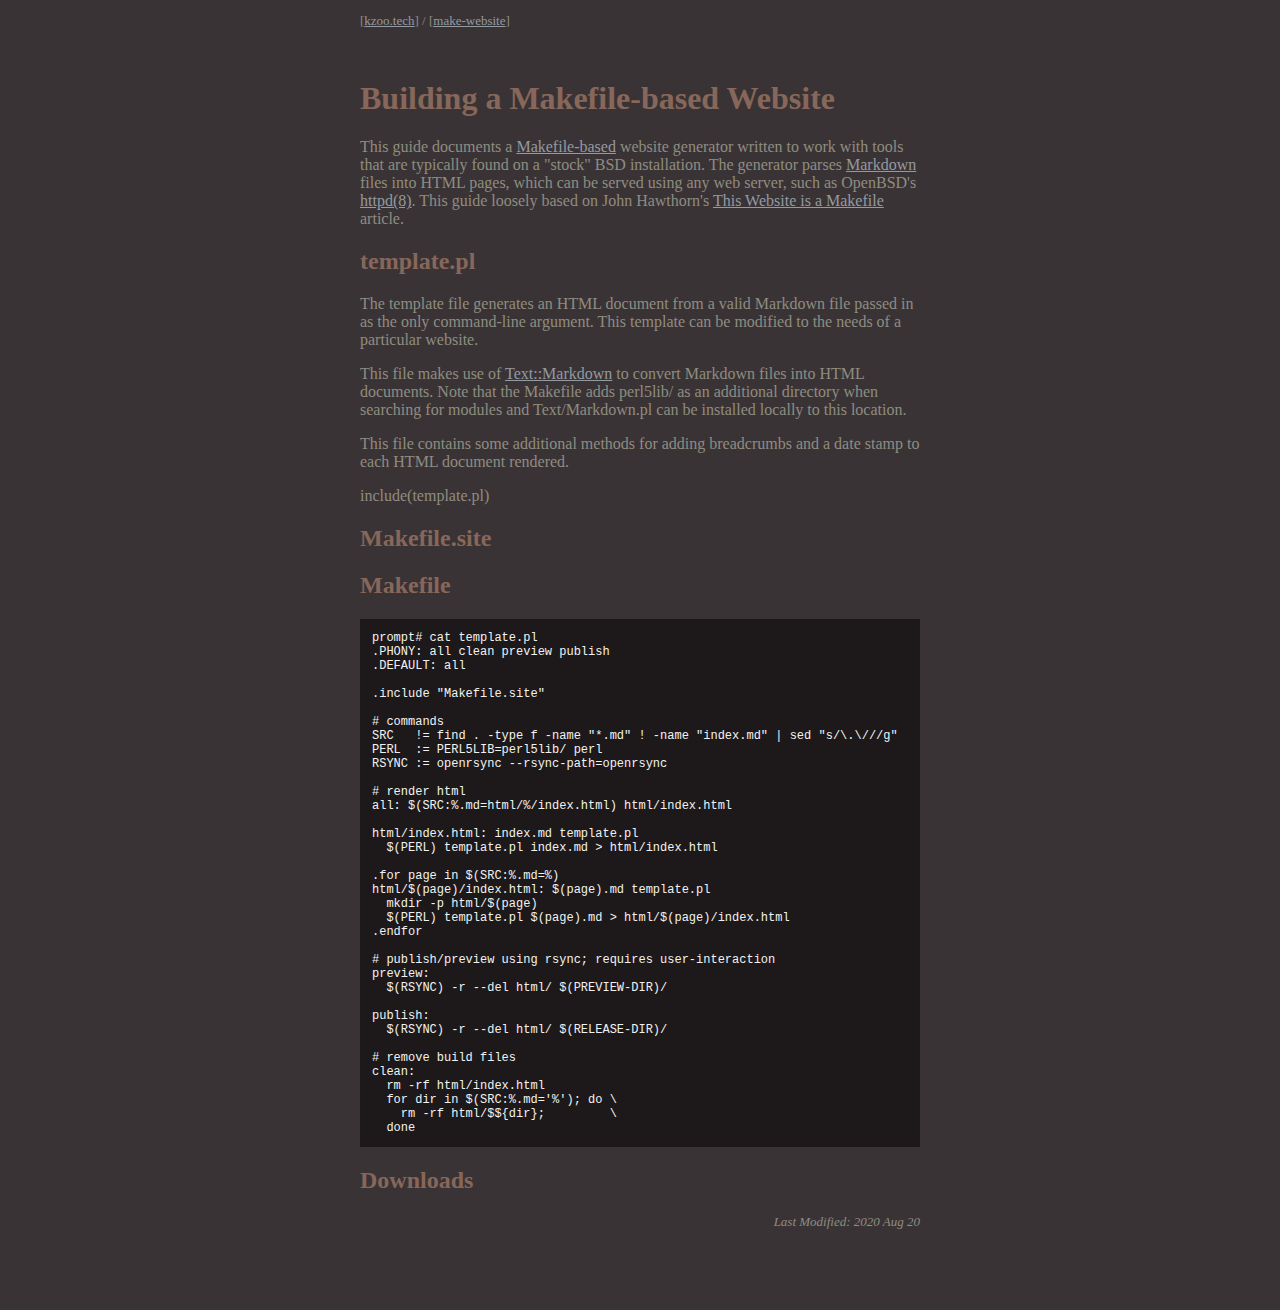
==== html/make-website/index.html @ a82853d5 "Initial commit of website; pages are not complete at this time." ====
<!DOCTYPE html>
<html>
<head>
	<title>kzoo.tech</title>

	<style>
		:root {
			--palette1: #f2f3f0; /* white */
			--palette2: #8e8d80; /* olive */
			--palette3: #939aa0; /* grey */
			--palette4: #876759; /* brown */
			--palette5: #3a3336; /* black */
		}

		body {
			background-color: var(--palette5);
			color: var(--palette2);
			margin: 5em auto;
			max-width: 35em;
		}

		h1,h2,h3,h4,h5 {
			color: var(--palette4);
		}

		a {
			color: var(--palette3);
		}

		code {
			color: var(--palette1);
			background-color: rgba(0,0,0,.5);
			display: block;
			padding: 1em;
			overflow: hidden;
			font-size: small;
		}

		header {
			background-color: var(--palette5);
			position: fixed;
			top: 0;
			margin: 0 auto;
			width: 50em;
			padding: 1em 0;
			vertical-align: bottom;
			font-size: small;
			user-select: none;
		}

		footer {
			text-align: right;
			font-style: italic;
			font-size: small;
		}
	</style>
</head>
<body>
<header>
[<a href="https://kzoo.tech">kzoo.tech</a>]
 / [<a href='https://kzoo.tech/make-website'>make-website</a>]

</header>
<h1>Building a Makefile-based Website</h1>

<p>This guide documents a <a href="https://man.openbsd.org/make">Makefile-based</a> website generator 
written to work with tools that are typically found on a "stock" BSD
installation. The generator parses <a href="https://daringfireball.net/projects/markdown">Markdown</a> files into HTML
pages, which can be served using any web server, such as OpenBSD's 
<a href="https://man.openbsd.org/make">httpd(8)</a>. This guide loosely based on John Hawthorn's 
<a href="https://johnhawthorn.com/2018/01/this-website-is-a-makefile/">This Website is a Makefile</a> article.</p>

<h2>template.pl</h2>

<p>The template file generates an HTML document from a valid Markdown file passed
in as the only command-line argument. This template can be modified to the needs
of a particular website. </p>

<p>This file makes use of <a href="https://metacpan.org/pod/Text::Markdown">Text::Markdown</a> to convert Markdown files
into HTML documents. Note that the Makefile adds perl5lib/ as an additional 
directory when searching for modules and Text/Markdown.pl can be installed
locally to this location.</p>

<p>This file contains some additional methods for adding
breadcrumbs and a date stamp to each HTML document rendered.</p>

<p>include(template.pl)</p>

<h2>Makefile.site</h2>

<h2>Makefile</h2>

<pre><code>prompt# cat template.pl
.PHONY: all clean preview publish
.DEFAULT: all

.include "Makefile.site"

# commands
SRC   != find . -type f -name "*.md" ! -name "index.md" | sed "s/\.\///g"
PERL  := PERL5LIB=perl5lib/ perl
RSYNC := openrsync --rsync-path=openrsync

# render html
all: $(SRC:%.md=html/%/index.html) html/index.html

html/index.html: index.md template.pl
  $(PERL) template.pl index.md &gt; html/index.html

.for page in $(SRC:%.md=%)
html/$(page)/index.html: $(page).md template.pl
  mkdir -p html/$(page)
  $(PERL) template.pl $(page).md &gt; html/$(page)/index.html
.endfor

# publish/preview using rsync; requires user-interaction
preview:
  $(RSYNC) -r --del html/ $(PREVIEW-DIR)/

publish:
  $(RSYNC) -r --del html/ $(RELEASE-DIR)/

# remove build files
clean:
  rm -rf html/index.html
  for dir in $(SRC:%.md='%'); do \
    rm -rf html/$${dir};         \
  done
</code></pre>

<h2>Downloads</h2>

<footer>
Last Modified: 2020 Aug 20
</footer>
</body>
</html>
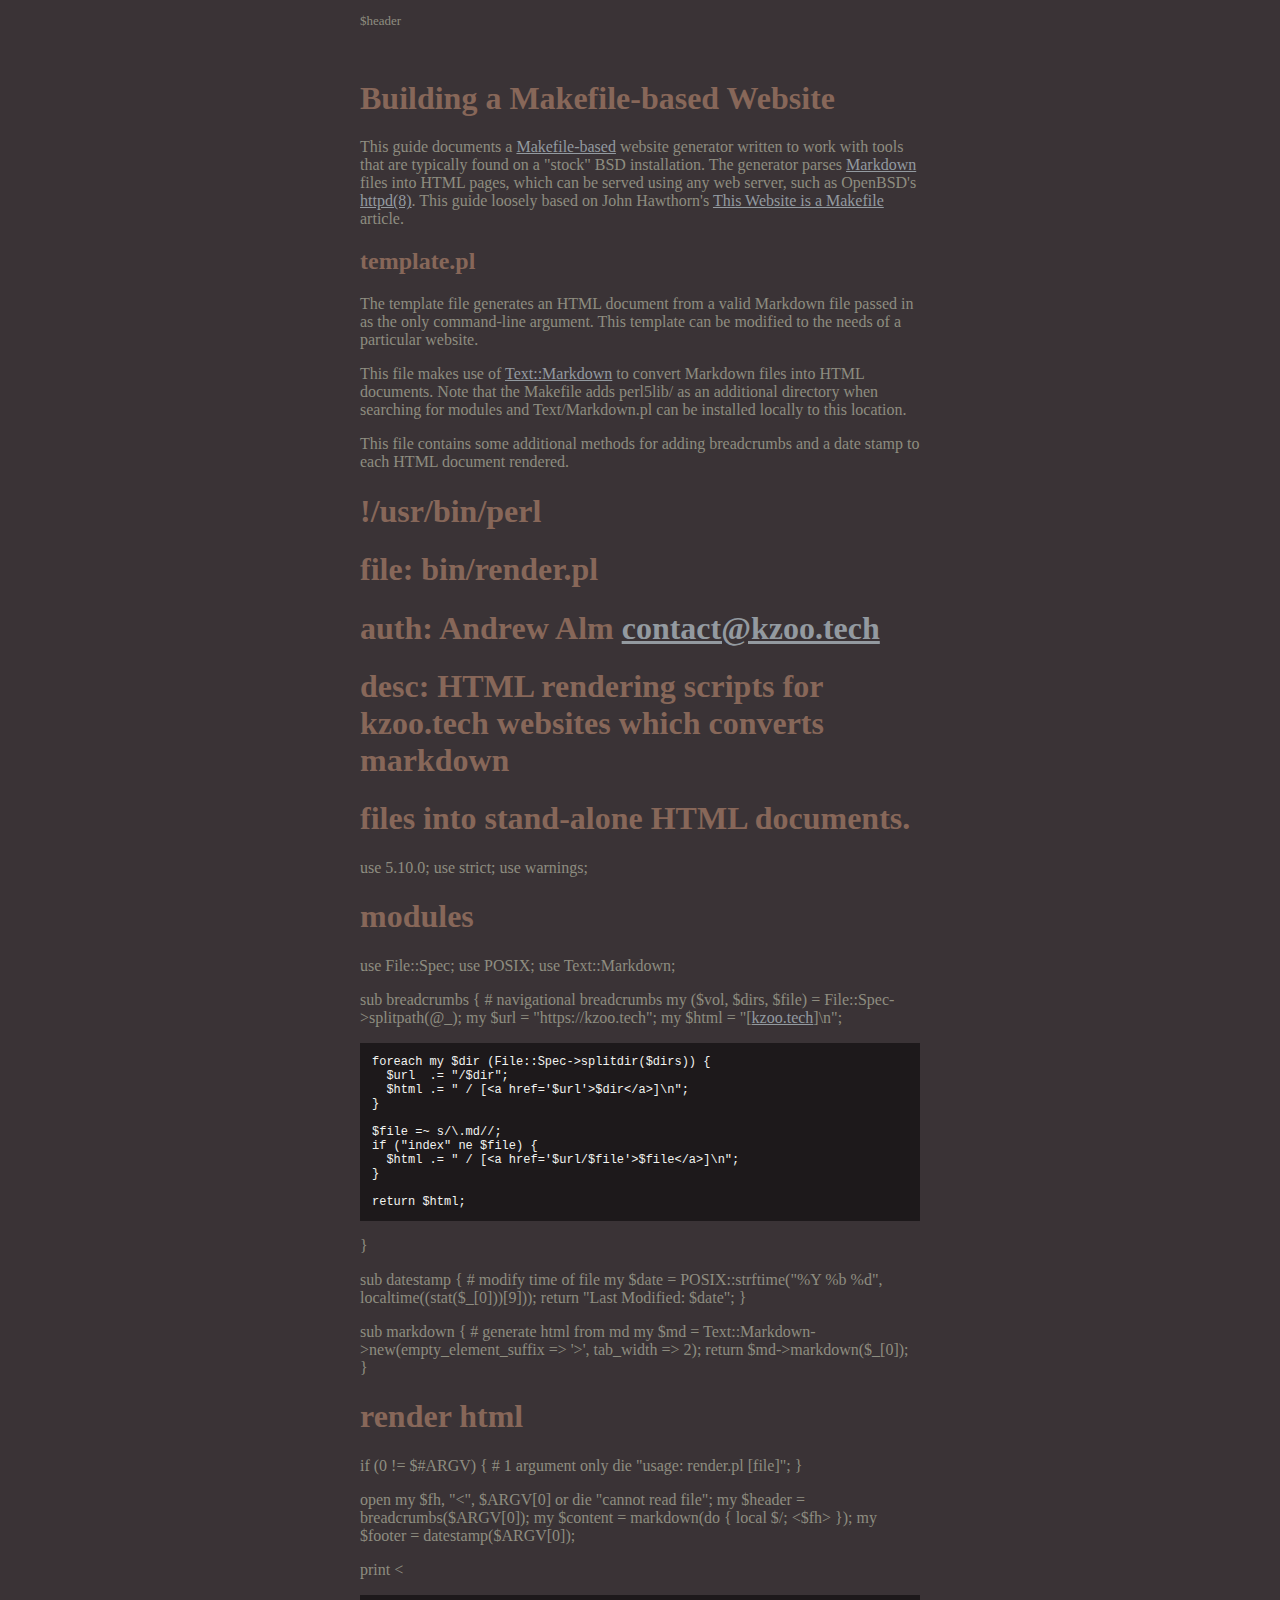
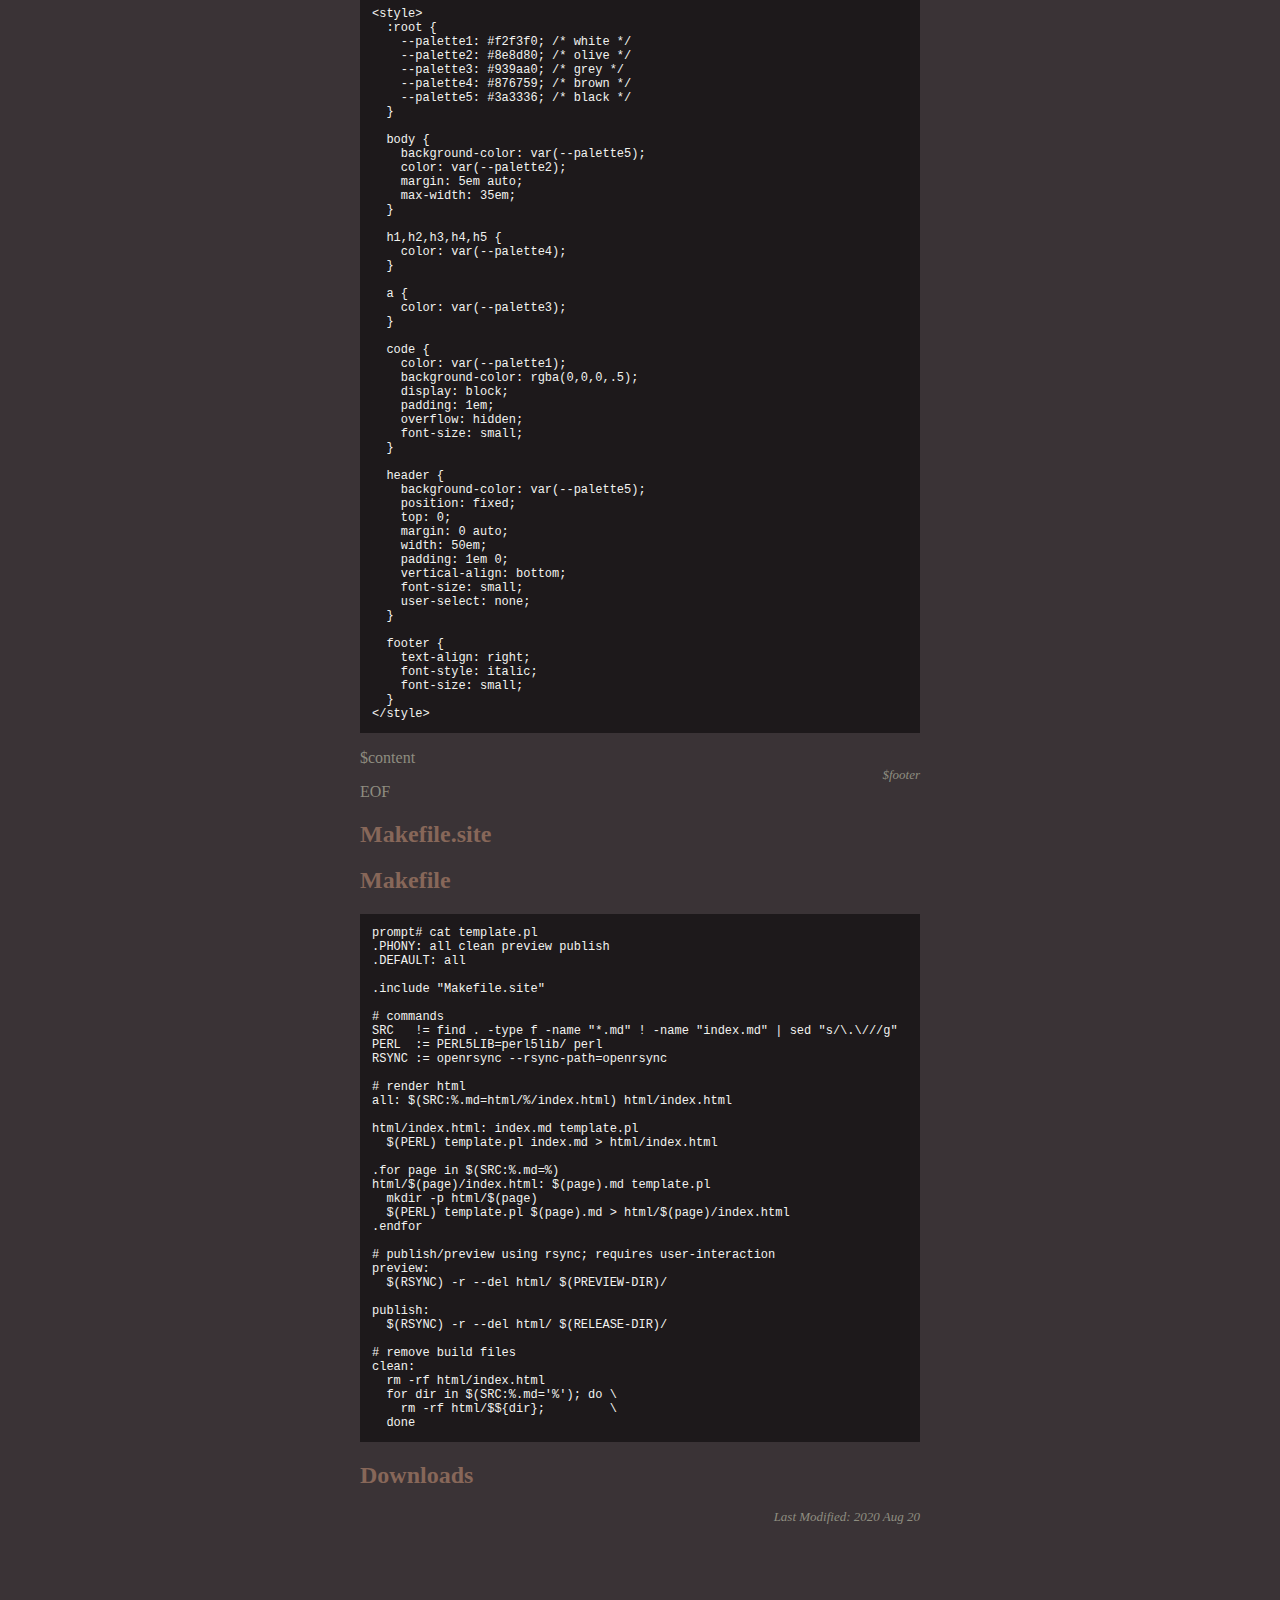
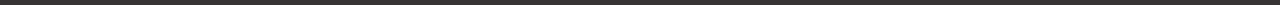
==== commit 7e2842a4: "make publish now commits to github" ====
--- a/html/make-website/index.html
+++ b/html/make-website/index.html
@@ -58,7 +58,9 @@
 <body>
 <header>
 [<a href="https://kzoo.tech">kzoo.tech</a>]
- / [<a href='https://kzoo.tech/make-website'>make-website</a>]
+ / [<a href='https://kzoo.tech/html'>html</a>]
+ / [<a href='https://kzoo.tech/html/make-website'>make-website</a>]
+ / [<a href='https://kzoo.tech/html/make-website/'></a>]
 
 </header>
 <h1>Building a Makefile-based Website</h1>
@@ -84,7 +86,138 @@
 <p>This file contains some additional methods for adding
 breadcrumbs and a date stamp to each HTML document rendered.</p>
 
-<p>include(template.pl)</p>
+<h1>!/usr/bin/perl</h1>
+
+<h1>file: bin/render.pl</h1>
+
+<h1>auth: Andrew Alm <a href="&#x6D;&#x61;&#105;&#108;&#116;&#111;:c&#111;&#x6E;&#116;&#x61;&#x63;t&#64;&#x6B;&#122;&#111;&#111;&#x2E;&#x74;e&#x63;&#104;">c&#111;&#x6E;&#116;&#x61;&#x63;t&#64;&#x6B;&#122;&#111;&#111;&#x2E;&#x74;e&#x63;&#104;</a></h1>
+
+<h1>desc: HTML rendering scripts for kzoo.tech websites which converts markdown</h1>
+
+<h1>files into stand-alone HTML documents.</h1>
+
+<p>use 5.10.0;
+use strict;
+use warnings;</p>
+
+<h1>modules</h1>
+
+<p>use File::Spec;
+use POSIX;
+use Text::Markdown;</p>
+
+<p>sub breadcrumbs { # navigational breadcrumbs
+  my ($vol, $dirs, $file) = File::Spec->splitpath(@_);
+  my $url = "https://kzoo.tech";
+  my $html = "[<a href=\"$url\">kzoo.tech</a>]\n";</p>
+
+<pre><code>foreach my $dir (File::Spec-&gt;splitdir($dirs)) {
+  $url  .= "/$dir";
+  $html .= " / [&lt;a href='$url'&gt;$dir&lt;/a&gt;]\n";
+}
+
+$file =~ s/\.md//;
+if ("index" ne $file) {
+  $html .= " / [&lt;a href='$url/$file'&gt;$file&lt;/a&gt;]\n";
+}
+
+return $html;
+</code></pre>
+
+<p>}</p>
+
+<p>sub datestamp { # modify time of file
+  my $date = POSIX::strftime("%Y %b %d", localtime((stat($_[0]))[9]));
+  return "Last Modified: $date";
+}</p>
+
+<p>sub markdown { # generate html from md
+  my $md = Text::Markdown->new(empty_element_suffix => '>', tab_width => 2); 
+  return $md->markdown($_[0]);
+}</p>
+
+<h1>render html</h1>
+
+<p>if (0 != $#ARGV) { # 1 argument only
+  die "usage: render.pl [file]";
+}</p>
+
+<p>open my $fh, "&lt;", $ARGV[0] or die "cannot read file";
+my $header  = breadcrumbs($ARGV[0]);
+my $content = markdown(do { local $/; <$fh> });
+my $footer  = datestamp($ARGV[0]);</p>
+
+<p>print &lt;<EOF;
+<!DOCTYPE html>
+<html>
+<head>
+  <title>kzoo.tech</title></p>
+
+<pre><code>&lt;style&gt;
+  :root {
+    --palette1: #f2f3f0; /* white */
+    --palette2: #8e8d80; /* olive */
+    --palette3: #939aa0; /* grey */
+    --palette4: #876759; /* brown */
+    --palette5: #3a3336; /* black */
+  }
+
+  body {
+    background-color: var(--palette5);
+    color: var(--palette2);
+    margin: 5em auto;
+    max-width: 35em;
+  }
+
+  h1,h2,h3,h4,h5 {
+    color: var(--palette4);
+  }
+
+  a {
+    color: var(--palette3);
+  }
+
+  code {
+    color: var(--palette1);
+    background-color: rgba(0,0,0,.5);
+    display: block;
+    padding: 1em;
+    overflow: hidden;
+    font-size: small;
+  }
+
+  header {
+    background-color: var(--palette5);
+    position: fixed;
+    top: 0;
+    margin: 0 auto;
+    width: 50em;
+    padding: 1em 0;
+    vertical-align: bottom;
+    font-size: small;
+    user-select: none;
+  }
+
+  footer {
+    text-align: right;
+    font-style: italic;
+    font-size: small;
+  }
+&lt;/style&gt;
+</code></pre>
+
+<p></head>
+<body>
+<header>
+$header
+</header>
+$content
+<footer>
+$footer
+</footer>
+</body>
+</html>
+EOF</p>
 
 <h2>Makefile.site</h2>
 
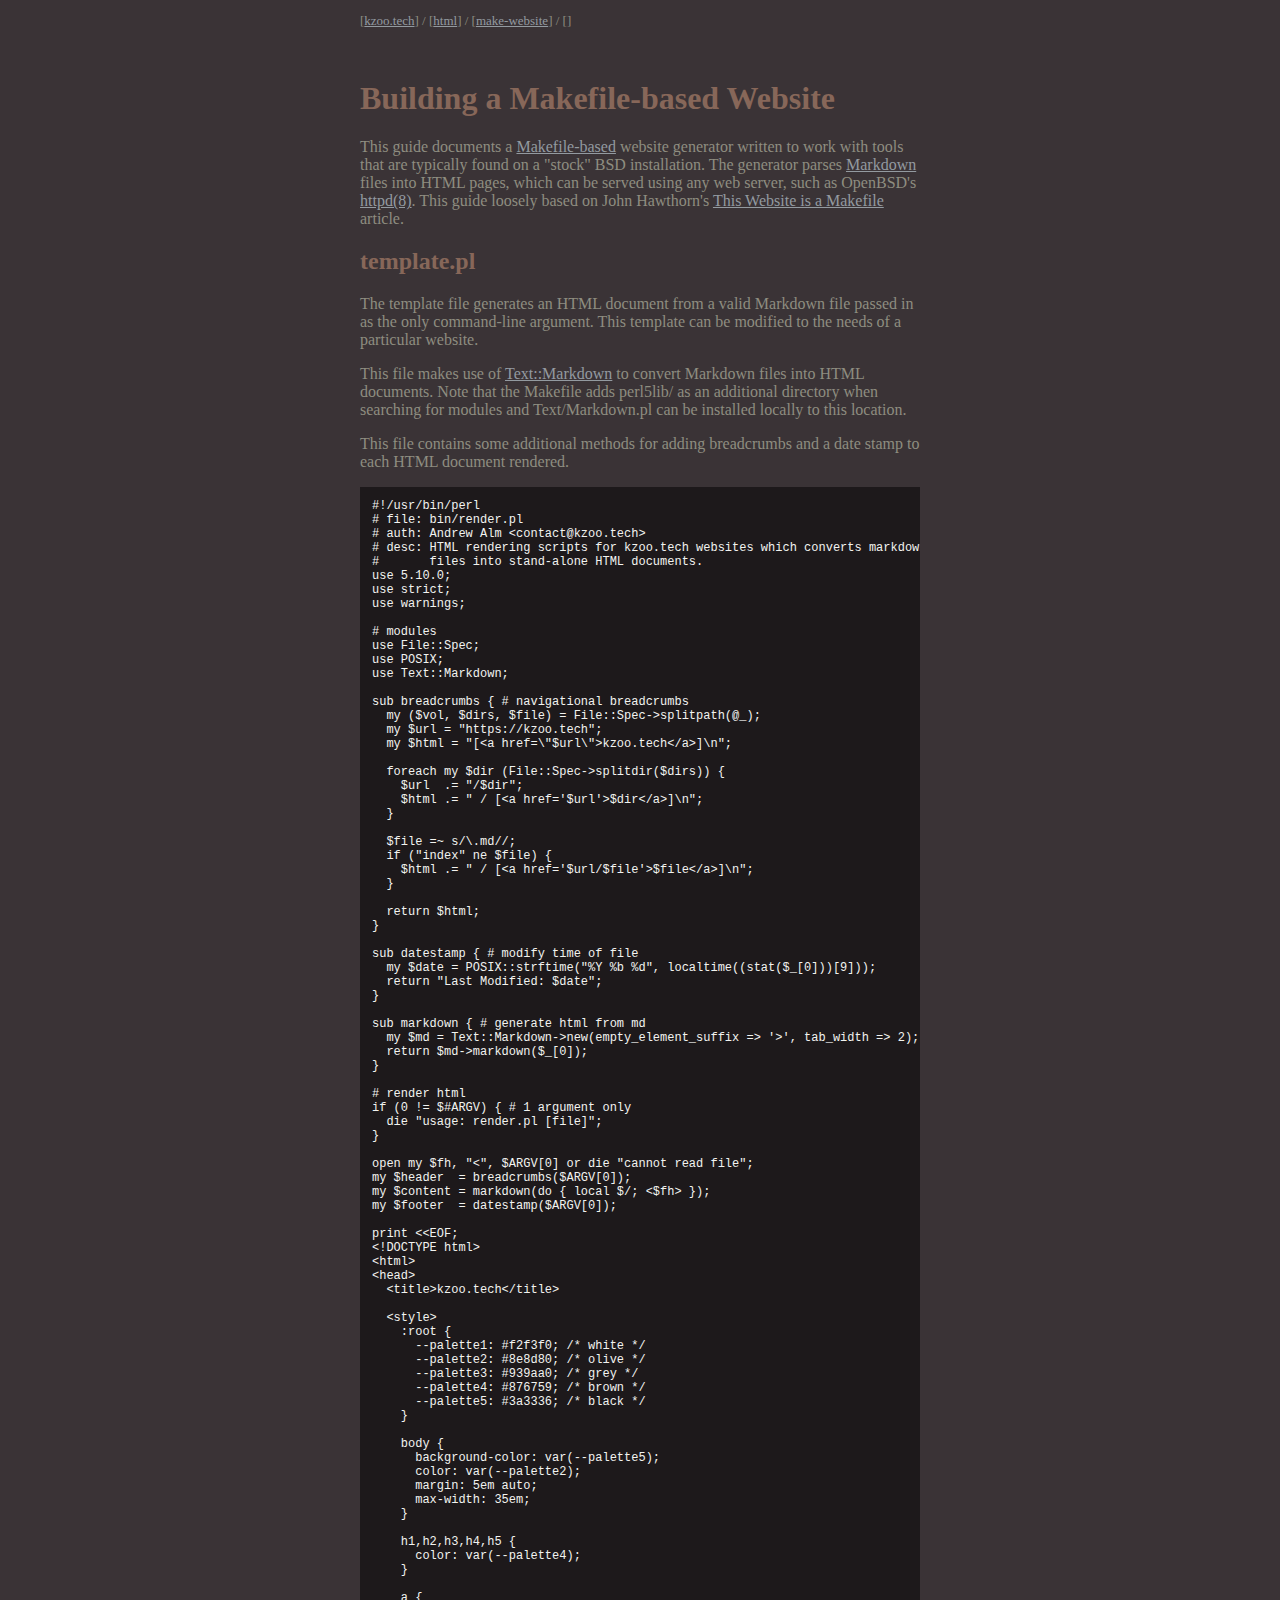
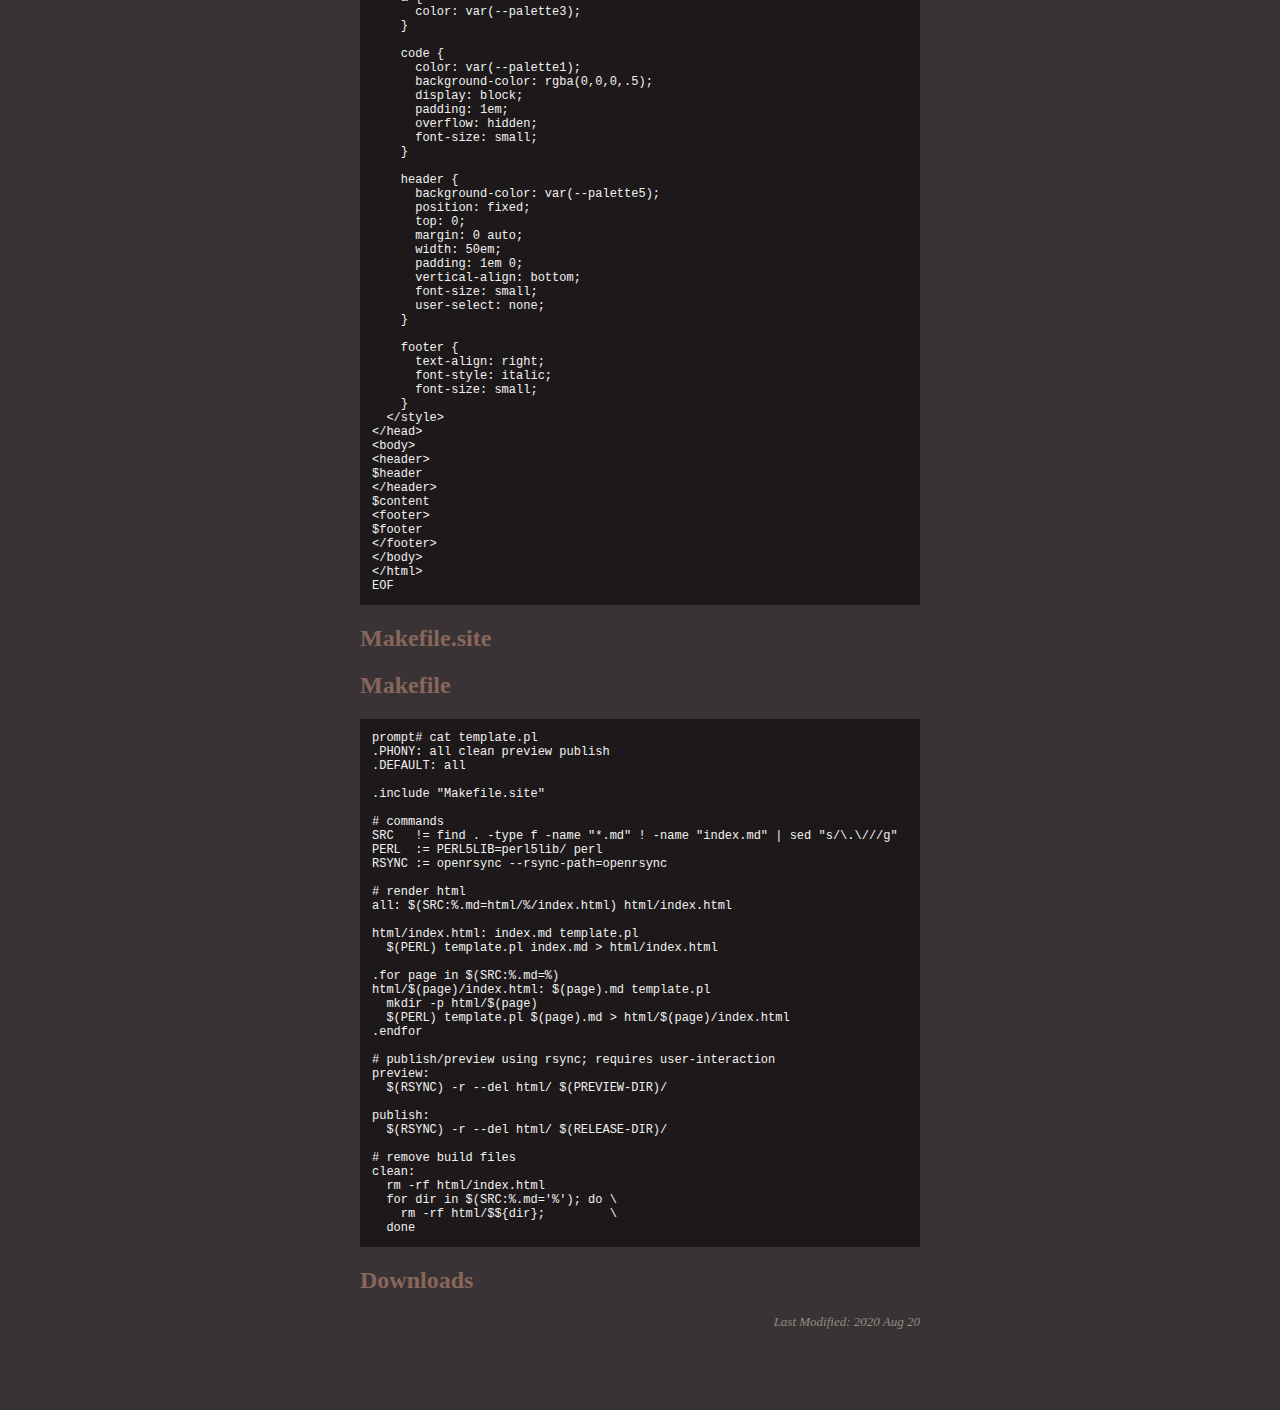
==== commit 7d04f394: "enable m4 for include(),etc" ====
--- a/html/make-website/index.html
+++ b/html/make-website/index.html
@@ -86,138 +86,128 @@
 <p>This file contains some additional methods for adding
 breadcrumbs and a date stamp to each HTML document rendered.</p>
 
-<h1>!/usr/bin/perl</h1>
-
-<h1>file: bin/render.pl</h1>
-
-<h1>auth: Andrew Alm <a href="&#x6D;&#x61;&#105;&#108;&#116;&#111;:c&#111;&#x6E;&#116;&#x61;&#x63;t&#64;&#x6B;&#122;&#111;&#111;&#x2E;&#x74;e&#x63;&#104;">c&#111;&#x6E;&#116;&#x61;&#x63;t&#64;&#x6B;&#122;&#111;&#111;&#x2E;&#x74;e&#x63;&#104;</a></h1>
-
-<h1>desc: HTML rendering scripts for kzoo.tech websites which converts markdown</h1>
-
-<h1>files into stand-alone HTML documents.</h1>
-
-<p>use 5.10.0;
+<pre><code>#!/usr/bin/perl
+# file: bin/render.pl
+# auth: Andrew Alm &lt;contact@kzoo.tech&gt;
+# desc: HTML rendering scripts for kzoo.tech websites which converts markdown
+#       files into stand-alone HTML documents.
+use 5.10.0;
 use strict;
-use warnings;</p>
-
-<h1>modules</h1>
-
-<p>use File::Spec;
+use warnings;
+
+# modules
+use File::Spec;
 use POSIX;
-use Text::Markdown;</p>
-
-<p>sub breadcrumbs { # navigational breadcrumbs
-  my ($vol, $dirs, $file) = File::Spec->splitpath(@_);
+use Text::Markdown;
+
+sub breadcrumbs { # navigational breadcrumbs
+  my ($vol, $dirs, $file) = File::Spec-&gt;splitpath(@_);
   my $url = "https://kzoo.tech";
-  my $html = "[<a href=\"$url\">kzoo.tech</a>]\n";</p>
-
-<pre><code>foreach my $dir (File::Spec-&gt;splitdir($dirs)) {
-  $url  .= "/$dir";
-  $html .= " / [&lt;a href='$url'&gt;$dir&lt;/a&gt;]\n";
-}
-
-$file =~ s/\.md//;
-if ("index" ne $file) {
-  $html .= " / [&lt;a href='$url/$file'&gt;$file&lt;/a&gt;]\n";
-}
-
-return $html;
-</code></pre>
-
-<p>}</p>
-
-<p>sub datestamp { # modify time of file
+  my $html = "[&lt;a href=\"$url\"&gt;kzoo.tech&lt;/a&gt;]\n";
+
+  foreach my $dir (File::Spec-&gt;splitdir($dirs)) {
+    $url  .= "/$dir";
+    $html .= " / [&lt;a href='$url'&gt;$dir&lt;/a&gt;]\n";
+  }
+
+  $file =~ s/\.md//;
+  if ("index" ne $file) {
+    $html .= " / [&lt;a href='$url/$file'&gt;$file&lt;/a&gt;]\n";
+  }
+
+  return $html;
+}
+
+sub datestamp { # modify time of file
   my $date = POSIX::strftime("%Y %b %d", localtime((stat($_[0]))[9]));
   return "Last Modified: $date";
-}</p>
-
-<p>sub markdown { # generate html from md
-  my $md = Text::Markdown->new(empty_element_suffix => '>', tab_width => 2); 
-  return $md->markdown($_[0]);
-}</p>
-
-<h1>render html</h1>
-
-<p>if (0 != $#ARGV) { # 1 argument only
+}
+
+sub markdown { # generate html from md
+  my $md = Text::Markdown-&gt;new(empty_element_suffix =&gt; '&gt;', tab_width =&gt; 2); 
+  return $md-&gt;markdown($_[0]);
+}
+
+# render html 
+if (0 != $#ARGV) { # 1 argument only
   die "usage: render.pl [file]";
-}</p>
-
-<p>open my $fh, "&lt;", $ARGV[0] or die "cannot read file";
+}
+
+open my $fh, "&lt;", $ARGV[0] or die "cannot read file";
 my $header  = breadcrumbs($ARGV[0]);
-my $content = markdown(do { local $/; <$fh> });
-my $footer  = datestamp($ARGV[0]);</p>
-
-<p>print &lt;<EOF;
-<!DOCTYPE html>
-<html>
-<head>
-  <title>kzoo.tech</title></p>
-
-<pre><code>&lt;style&gt;
-  :root {
-    --palette1: #f2f3f0; /* white */
-    --palette2: #8e8d80; /* olive */
-    --palette3: #939aa0; /* grey */
-    --palette4: #876759; /* brown */
-    --palette5: #3a3336; /* black */
-  }
-
-  body {
-    background-color: var(--palette5);
-    color: var(--palette2);
-    margin: 5em auto;
-    max-width: 35em;
-  }
-
-  h1,h2,h3,h4,h5 {
-    color: var(--palette4);
-  }
-
-  a {
-    color: var(--palette3);
-  }
-
-  code {
-    color: var(--palette1);
-    background-color: rgba(0,0,0,.5);
-    display: block;
-    padding: 1em;
-    overflow: hidden;
-    font-size: small;
-  }
-
-  header {
-    background-color: var(--palette5);
-    position: fixed;
-    top: 0;
-    margin: 0 auto;
-    width: 50em;
-    padding: 1em 0;
-    vertical-align: bottom;
-    font-size: small;
-    user-select: none;
-  }
-
-  footer {
-    text-align: right;
-    font-style: italic;
-    font-size: small;
-  }
-&lt;/style&gt;
+my $content = markdown(do { local $/; &lt;$fh&gt; });
+my $footer  = datestamp($ARGV[0]);
+
+print &lt;&lt;EOF;
+&lt;!DOCTYPE html&gt;
+&lt;html&gt;
+&lt;head&gt;
+  &lt;title&gt;kzoo.tech&lt;/title&gt;
+
+  &lt;style&gt;
+    :root {
+      --palette1: #f2f3f0; /* white */
+      --palette2: #8e8d80; /* olive */
+      --palette3: #939aa0; /* grey */
+      --palette4: #876759; /* brown */
+      --palette5: #3a3336; /* black */
+    }
+
+    body {
+      background-color: var(--palette5);
+      color: var(--palette2);
+      margin: 5em auto;
+      max-width: 35em;
+    }
+
+    h1,h2,h3,h4,h5 {
+      color: var(--palette4);
+    }
+
+    a {
+      color: var(--palette3);
+    }
+
+    code {
+      color: var(--palette1);
+      background-color: rgba(0,0,0,.5);
+      display: block;
+      padding: 1em;
+      overflow: hidden;
+      font-size: small;
+    }
+
+    header {
+      background-color: var(--palette5);
+      position: fixed;
+      top: 0;
+      margin: 0 auto;
+      width: 50em;
+      padding: 1em 0;
+      vertical-align: bottom;
+      font-size: small;
+      user-select: none;
+    }
+
+    footer {
+      text-align: right;
+      font-style: italic;
+      font-size: small;
+    }
+  &lt;/style&gt;
+&lt;/head&gt;
+&lt;body&gt;
+&lt;header&gt;
+$header
+&lt;/header&gt;
+$content
+&lt;footer&gt;
+$footer
+&lt;/footer&gt;
+&lt;/body&gt;
+&lt;/html&gt;
+EOF
 </code></pre>
-
-<p></head>
-<body>
-<header>
-$header
-</header>
-$content
-<footer>
-$footer
-</footer>
-</body>
-</html>
-EOF</p>
 
 <h2>Makefile.site</h2>
 
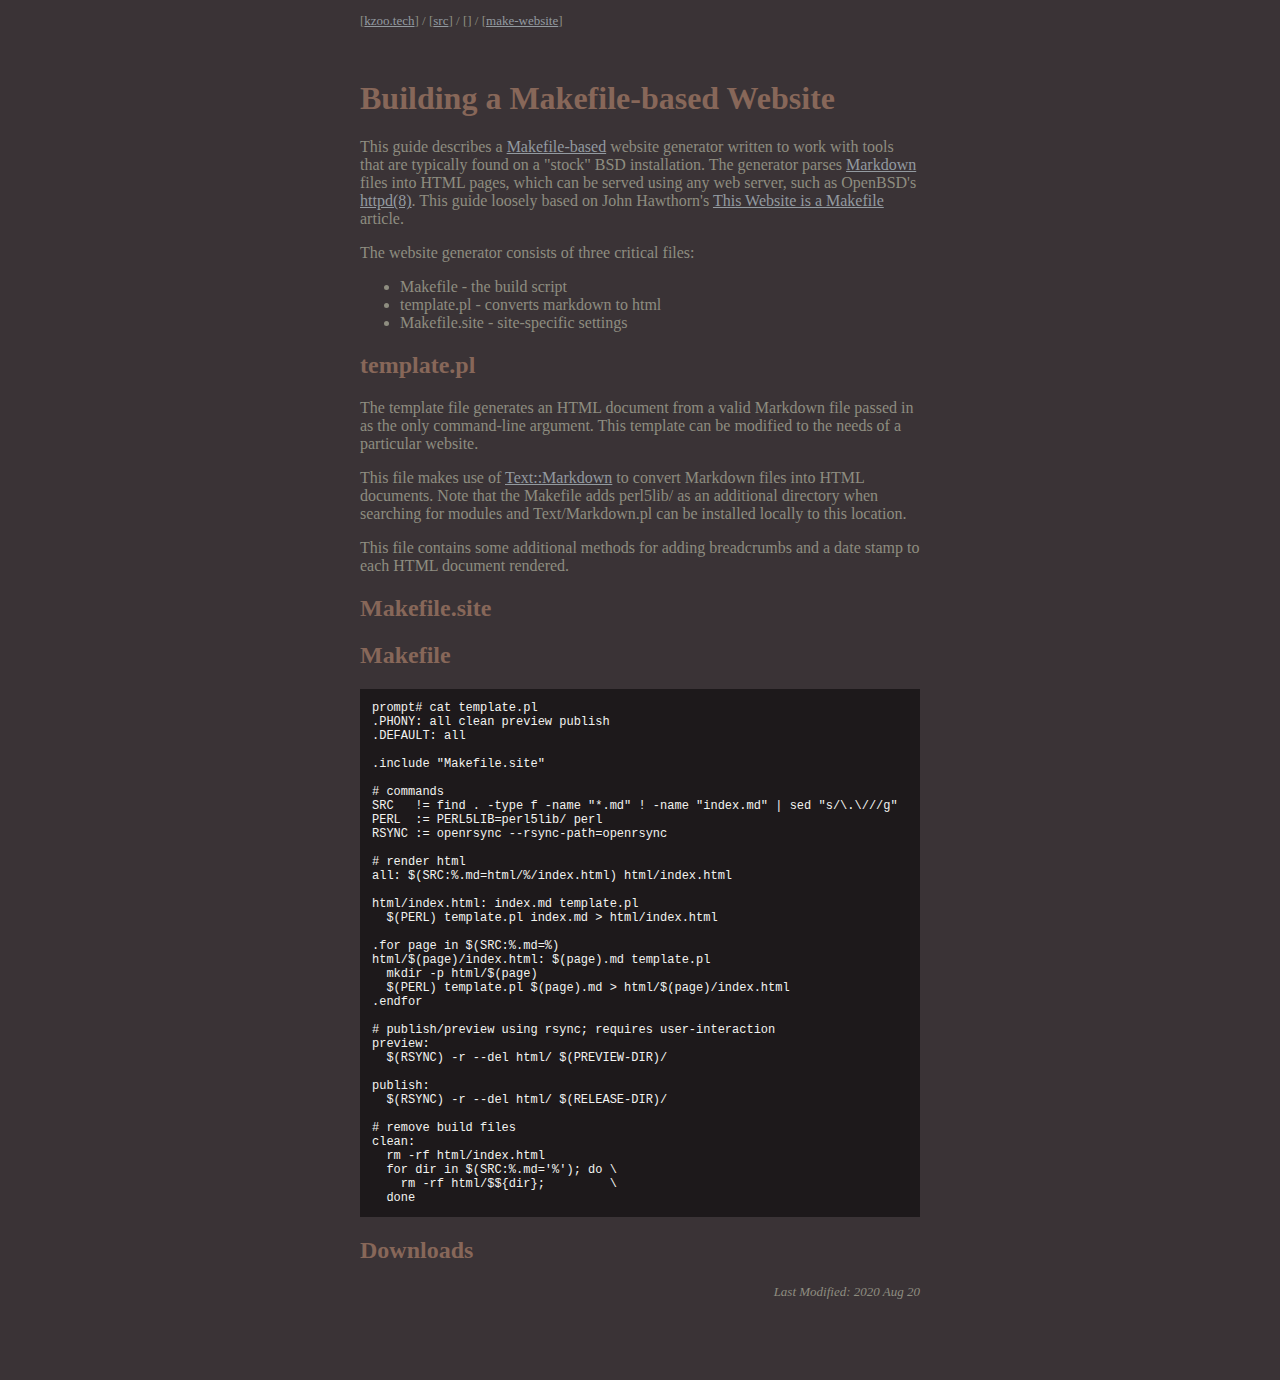
==== commit 514f17a9: "Removed m4 macro support for now. Move all .md files into src/ folder for cleaner directory structur" ====
--- a/html/make-website/index.html
+++ b/html/make-website/index.html
@@ -58,19 +58,27 @@
 <body>
 <header>
 [<a href="https://kzoo.tech">kzoo.tech</a>]
- / [<a href='https://kzoo.tech/html'>html</a>]
- / [<a href='https://kzoo.tech/html/make-website'>make-website</a>]
- / [<a href='https://kzoo.tech/html/make-website/'></a>]
+ / [<a href='https://kzoo.tech/src'>src</a>]
+ / [<a href='https://kzoo.tech/src/'></a>]
+ / [<a href='https://kzoo.tech/src//make-website'>make-website</a>]
 
 </header>
 <h1>Building a Makefile-based Website</h1>
 
-<p>This guide documents a <a href="https://man.openbsd.org/make">Makefile-based</a> website generator 
+<p>This guide describes a <a href="https://man.openbsd.org/make">Makefile-based</a> website generator 
 written to work with tools that are typically found on a "stock" BSD
 installation. The generator parses <a href="https://daringfireball.net/projects/markdown">Markdown</a> files into HTML
 pages, which can be served using any web server, such as OpenBSD's 
 <a href="https://man.openbsd.org/make">httpd(8)</a>. This guide loosely based on John Hawthorn's 
 <a href="https://johnhawthorn.com/2018/01/this-website-is-a-makefile/">This Website is a Makefile</a> article.</p>
+
+<p>The website generator consists of three critical files:</p>
+
+<ul>
+<li>Makefile - the build script</li>
+<li>template.pl - converts markdown to html</li>
+<li>Makefile.site - site-specific settings</li>
+</ul>
 
 <h2>template.pl</h2>
 
@@ -85,129 +93,6 @@
 
 <p>This file contains some additional methods for adding
 breadcrumbs and a date stamp to each HTML document rendered.</p>
-
-<pre><code>#!/usr/bin/perl
-# file: bin/render.pl
-# auth: Andrew Alm &lt;contact@kzoo.tech&gt;
-# desc: HTML rendering scripts for kzoo.tech websites which converts markdown
-#       files into stand-alone HTML documents.
-use 5.10.0;
-use strict;
-use warnings;
-
-# modules
-use File::Spec;
-use POSIX;
-use Text::Markdown;
-
-sub breadcrumbs { # navigational breadcrumbs
-  my ($vol, $dirs, $file) = File::Spec-&gt;splitpath(@_);
-  my $url = "https://kzoo.tech";
-  my $html = "[&lt;a href=\"$url\"&gt;kzoo.tech&lt;/a&gt;]\n";
-
-  foreach my $dir (File::Spec-&gt;splitdir($dirs)) {
-    $url  .= "/$dir";
-    $html .= " / [&lt;a href='$url'&gt;$dir&lt;/a&gt;]\n";
-  }
-
-  $file =~ s/\.md//;
-  if ("index" ne $file) {
-    $html .= " / [&lt;a href='$url/$file'&gt;$file&lt;/a&gt;]\n";
-  }
-
-  return $html;
-}
-
-sub datestamp { # modify time of file
-  my $date = POSIX::strftime("%Y %b %d", localtime((stat($_[0]))[9]));
-  return "Last Modified: $date";
-}
-
-sub markdown { # generate html from md
-  my $md = Text::Markdown-&gt;new(empty_element_suffix =&gt; '&gt;', tab_width =&gt; 2); 
-  return $md-&gt;markdown($_[0]);
-}
-
-# render html 
-if (0 != $#ARGV) { # 1 argument only
-  die "usage: render.pl [file]";
-}
-
-open my $fh, "&lt;", $ARGV[0] or die "cannot read file";
-my $header  = breadcrumbs($ARGV[0]);
-my $content = markdown(do { local $/; &lt;$fh&gt; });
-my $footer  = datestamp($ARGV[0]);
-
-print &lt;&lt;EOF;
-&lt;!DOCTYPE html&gt;
-&lt;html&gt;
-&lt;head&gt;
-  &lt;title&gt;kzoo.tech&lt;/title&gt;
-
-  &lt;style&gt;
-    :root {
-      --palette1: #f2f3f0; /* white */
-      --palette2: #8e8d80; /* olive */
-      --palette3: #939aa0; /* grey */
-      --palette4: #876759; /* brown */
-      --palette5: #3a3336; /* black */
-    }
-
-    body {
-      background-color: var(--palette5);
-      color: var(--palette2);
-      margin: 5em auto;
-      max-width: 35em;
-    }
-
-    h1,h2,h3,h4,h5 {
-      color: var(--palette4);
-    }
-
-    a {
-      color: var(--palette3);
-    }
-
-    code {
-      color: var(--palette1);
-      background-color: rgba(0,0,0,.5);
-      display: block;
-      padding: 1em;
-      overflow: hidden;
-      font-size: small;
-    }
-
-    header {
-      background-color: var(--palette5);
-      position: fixed;
-      top: 0;
-      margin: 0 auto;
-      width: 50em;
-      padding: 1em 0;
-      vertical-align: bottom;
-      font-size: small;
-      user-select: none;
-    }
-
-    footer {
-      text-align: right;
-      font-style: italic;
-      font-size: small;
-    }
-  &lt;/style&gt;
-&lt;/head&gt;
-&lt;body&gt;
-&lt;header&gt;
-$header
-&lt;/header&gt;
-$content
-&lt;footer&gt;
-$footer
-&lt;/footer&gt;
-&lt;/body&gt;
-&lt;/html&gt;
-EOF
-</code></pre>
 
 <h2>Makefile.site</h2>
 
